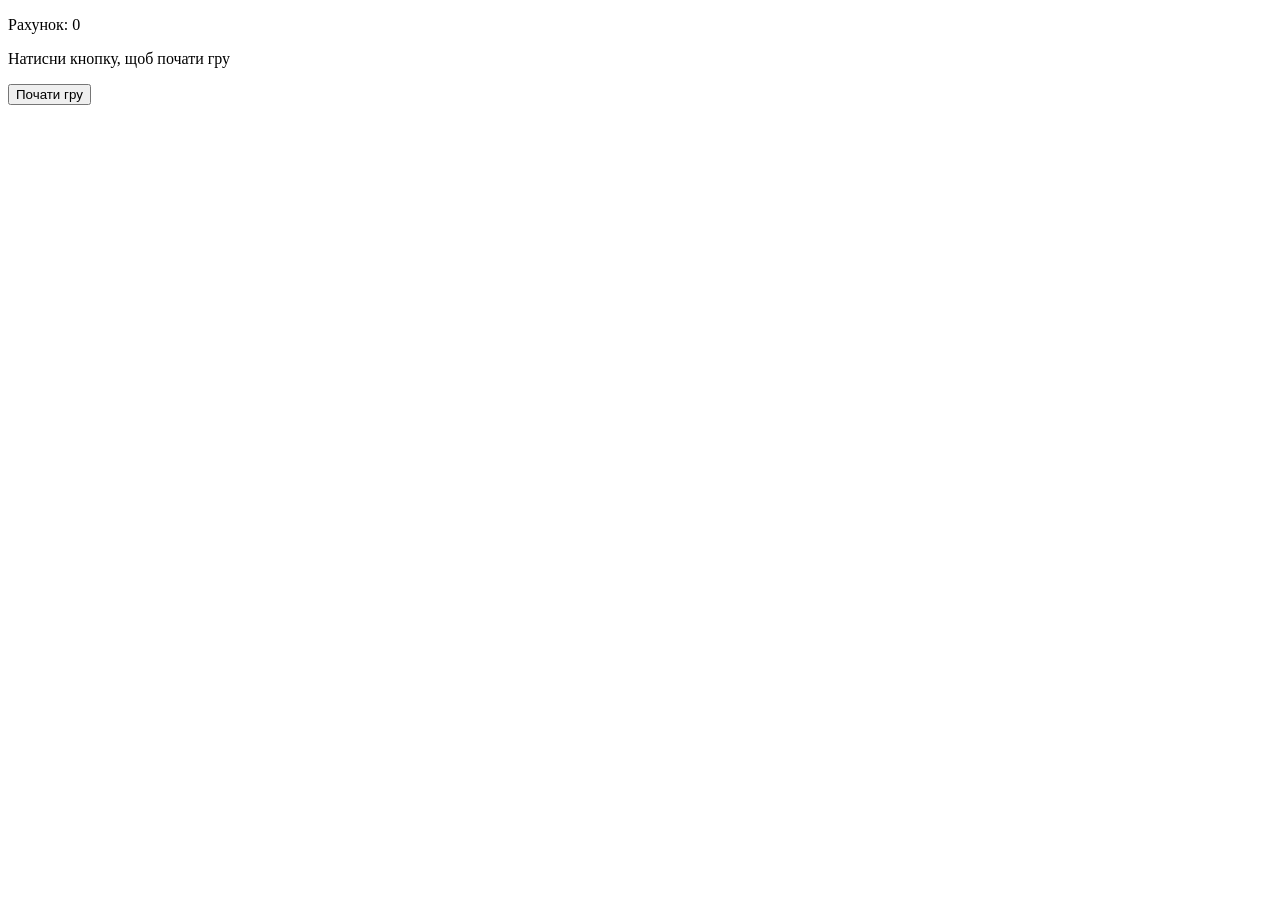
==== first_year/web/lab5/index.html @ b8d04886 "Create index.html" ====
<!DOCTYPE html>
<html lang="uk">
<head>
    <meta charset="UTF-8">
    <meta name="viewport" content="width=device-width, initial-scale=1.0">
    <title>Лабораторна 5</title>
    <link rel="stylesheet" href="style.css">
</head>
<body>

    <p>Рахунок: <span id="score">0</span></p>

    <div id="game">
        <div id="player"></div>
    </div>

    <p id="message">Натисни кнопку, щоб почати гру</p>

    <button id="start">Почати гру</button>

    <script src="script.js"></script>
</body>
</html>
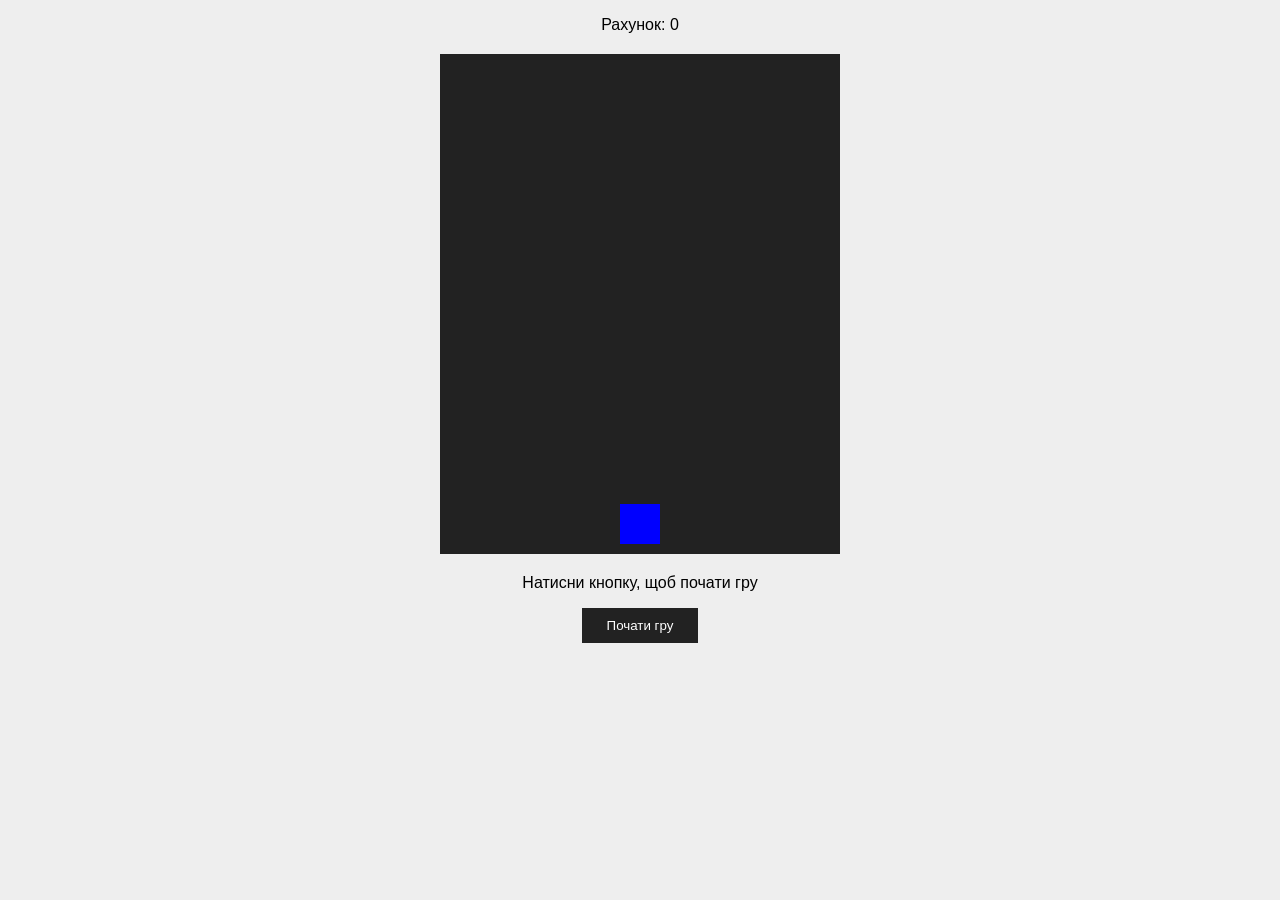
==== commit 740355bf: "Update index.html" ====
--- a/first_year/web/lab5/index.html
+++ b/first_year/web/lab5/index.html
@@ -4,7 +4,7 @@
 <head>
     <meta charset="UTF-8">
     <meta name="viewport" content="width=device-width, initial-scale=1.0">
-    <title>Лабораторна 5</title>
+    <title>Бонусне завдання! Лабораторна 5</title>
     <link rel="stylesheet" href="style.css">
 </head>
 <body>
--- a/first_year/web/lab5/style.css
+++ b/first_year/web/lab5/style.css
@@ -0,0 +1,44 @@
+
+body {
+    font-family: Arial, sans-serif;
+    text-align: center;
+    background-color: #eeeeee;
+}
+
+#game {
+    width: 400px;
+    height: 500px;
+    background-color: #222222;
+    margin: 20px auto;
+    position: relative;
+    overflow: hidden;
+}
+
+#player {
+    width: 40px;
+    height: 40px;
+    background-color: blue;
+    position: absolute;
+    bottom: 10px;
+    left: 180px;
+}
+
+.block {
+    width: 40px;
+    height: 40px;
+    background-color: red;
+    position: absolute;
+    top: 0;
+}
+
+button {
+    padding: 10px 25px;
+    background-color: #222222;
+    color: white;
+    border: none;
+    cursor: pointer;
+}
+
+button:hover {
+    background-color: #444444;
+}
